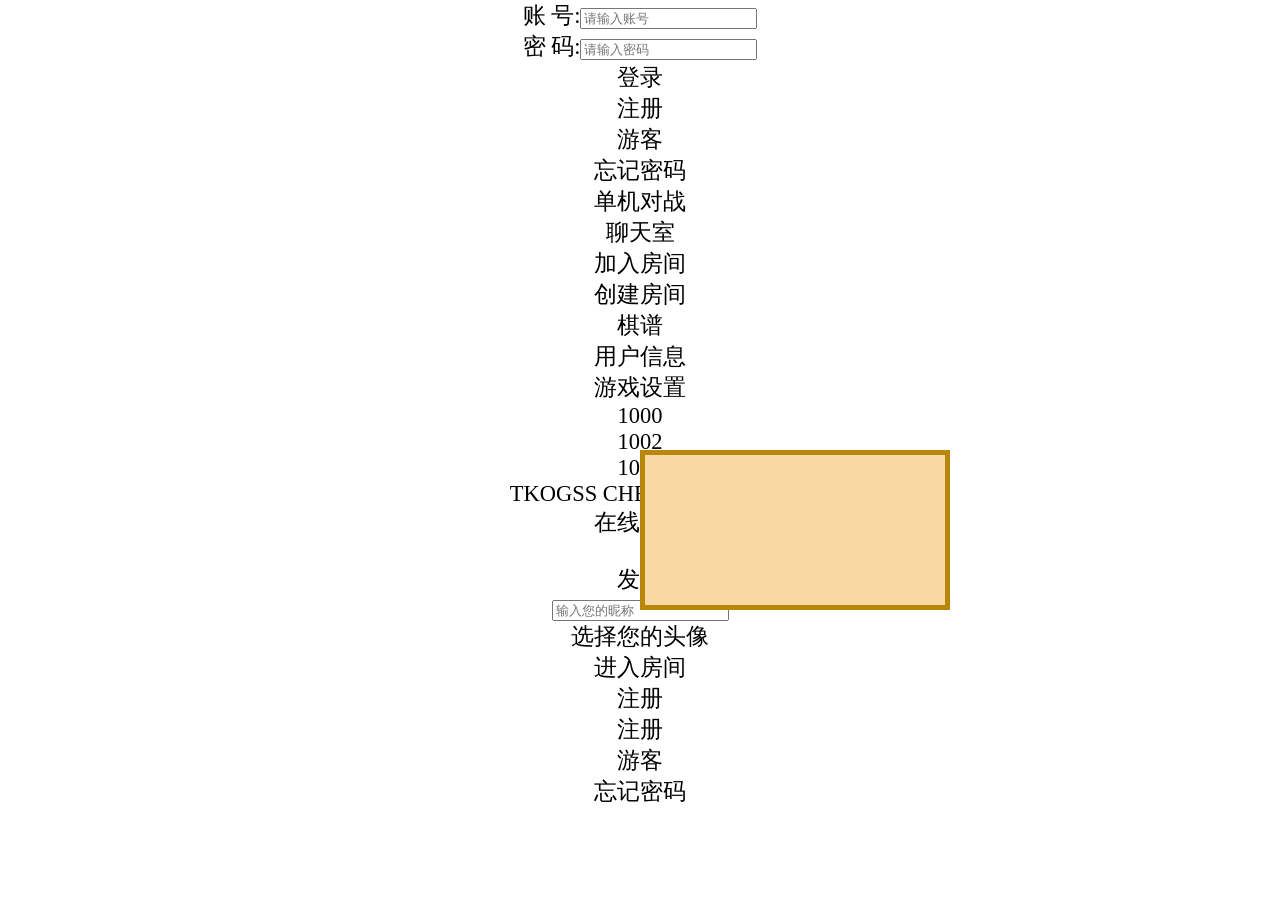
==== index.html @ 9ad6f3d1 "Add files via upload" ====
<!DOCTYPE html>
<html lang="en">

	<head>
		<meta charset="UTF-8">
		<meta name="viewport" content="width=device-width,initial-scale=1.0,user-scalable=no,minimal-ui">
		<meta http-equiv="X-UA-Compatible" content="IE=Edge,chrome=1">
		<title>TKOGSS chess offline</title>
		<link rel="icon" type="image/x-icon" href="./img/favicon.ico?v=1">

		<style>
			html,
			body {
    background-image: url('./img/tkogss.jpg') !important;
    background-size: cover;          
    background-position: center;     
    background-repeat: no-repeat;
    background-attachment: fixed;    
}

			body {
				margin: 0;
				padding: 0;
				
				overflow: hidden;
				-moz-user-select: none;
				-ms-user-select: none;
				-webkit-user-select: none;
				-webkit-transform: translate3d(0, 0, 0);
				-moz-transform: translate3d(0, 0, 0);
				-ms-transform: translate3d(0, 0, 0);
				-o-transform: translate3d(0, 0, 0);
				transform: translate3d(0, 0, 0);
				-webkit-backface-visibility: hidden;
				-moz-backface-visibility: hidden;
				-ms-backface-visibility: hidden;
				backface-visibility: hidden;
			}
			
			#box {
				font-family: 'Transport';
				width: 100vw;
				height: 100vh;
				margin: 0;
				padding: 0;
				position: relative;
				top: 0;
				left: 0;
				text-align: center;
				font-size: 2.5vmin;
			}
			
			#map {
				position: absolute;
				left: 50%;
				top: 50%;
				padding: 0px;
				margin: 0;
				border: 0.06rem solid darkgoldenrod;
				background: rgba(249, 216, 162, 1);
			}
		</style>
		<link rel="stylesheet" type="text/css" href="./css/view.css"/>
		<link href="./css/css/font-awesome.css" rel="stylesheet">
		<script>
			(function() {
				//rem 与屏幕/字体大小比例计算
				var userFontSize = parseFloat(getComputedStyle(document.documentElement, false)['fontSize']);
				var ratio = 16 / userFontSize;
				var fontSize = (innerWidth / 1536 * 0.625) * 10 * ratio;
				document.documentElement.style.fontSize = fontSize + "rem";
//				if(innerWidth<=768){
//					var userFontSize = parseFloat(getComputedStyle(document.documentElement, false)['fontSize']);
//					var ratio = 16 / userFontSize;
//					var fontSize = (innerWidth / 1536 * 0.625) * 10 * ratio;
//					document.documentElement.style.fontSize = fontSize + "rem";
//				}
				//				window.onresize = function() {
				//					fontSize = (innerWidth / 1536 * 0.625) * 10 * ratio;
				//					document.documentElement.style.fontSize = fontSize + "rem";
				//}
			})();
		</script>
		<!--<script src="http://livejs.com/live.js"></script>-->
		<!--<script src="js/live.js"></script>-->
		<script src="js/socket.io.min.js"></script>
		<script src="js/axios0.18.min.js"></script>
	</head>

	<body>

		<div id="box">
			<canvas id="map"></canvas>
			<audio src="audio/music.ogg" id="audioBGM" loop="loop" hidden="hidden"></audio>
			<audio src="audio/MOVE.WAV" hidden="hidden" id="audioClick"></audio>
			<audio src="audio/go.wav" hidden="hidden" id="audioGo"></audio>
			<audio src="audio/kill.wav" hidden="hidden" id="audioKill"></audio>
			<audio src="audio/dong.wav" hidden="hidden" id="audioEat"></audio>


			<form class="form" id="login">
				<div class="inputPosition" id="loginName"><span>账 号:</span><input type="text"  class="inputStyle"  value="" maxlength="6" autocomplete="on" placeholder="请输入账号"/></div>
				<div class="inputPosition" id="loginPassWord"><span>密 码:</span><input type="password"  class="inputStyle" value="" maxlength="18" autocomplete="on" placeholder="请输入密码"/></div> 
				<div id="loginBtn" class="formBtn">登录</div>
				<div id="regBtn" class="formBtn">注册</div>
				<div id="youkeBtn" class="formBtn">游客</div>
				<div id="forgetBtn" class="formBtn">忘记密码</div>
			</form>
			<div id="gameMainMenu">
				<div id="singlePlay">单机对战</div>
				<div id="btnMenuChat">聊天室</div>
				<div id="btnMenuPlay">加入房间</div>
				<div id="btnMenuCrateRoom">创建房间</div>
				<div id="btnMenuChessRecord">棋谱</div>
				<div id="btnMenuUserInfo">用户信息</div>
				<div id="btnMenuGameSet">游戏设置</div>
			</div>
			<div id="btnOnlinePlay">
				<div class="room">1000</div>
				<div class="room">1002</div>
				<div class="room">1001</div>
			</div>
			<div id="gameMenu" style="display: none;">游戏菜单</div>
			<div id="Chessboard">
				TKOGSS CHESSSSS!!!!!!!!
			</div>
			<div id="chat" class=''>
			<div id="chat_title">在线交流<span class="chat_title_onlineNum"></span>
			</div><i class="fa fa-close"><span></span></i>
			<div id="chat_body" class="chat_center">
				<div id="chat_main">
					<div id="chat_main_info">
						<!--别人的-->
						<div class="other_info">
						
						</div>
					</div>
				</div>
				<div id="chat_input" contenteditable="true">

				</div>
				<i class="" id="onlineNum" title="在线人数"></i>
				<i class="fa fa-smile-o" id="biaoqing" title="选择表情">
					<div id="biaoqing_box"></div>
				</i>

				<div id="btnSend">发送</div>
			</div>
			<div id="setName">
				<input type="text" id="" value="" placeholder="输入您的昵称" maxlength="6" />
				<div id="selfName"></div>
				<div id="smile" class="fa fa-paper-plane-o"></div>
				<!--头像列表-->
				<div id="smileList">
					<div>选择您的头像</div>
					<i class="fa fa-paper-plane-o"></i>
					<i class="fa fa-user-o"></i>
					<i class="fa fa-github"></i>
					<i class="fa fa-android"></i>
					<i class="fa fa-pagelines"></i>
					<i class="fa fa-diamond"></i>
					<i class="fa fa-frown-o"></i>
					<i class="fa fa-smile-o"></i>
					<i class="fa fa-star"></i>
					<i class="fa fa-pied-piper-alt"></i>
					<i class="fa fa-heart"></i>
				</div>
				<div id="btnSetName">进入房间</div>
			</div>
		</div>
		
			<form class="form" id="reg">
				注册
				<div id="youkeBtn111" class="formBtn btnBack">注册</div>
			</form>
			<form class="form" id="youke">
				游客
			</form>
			<form class="form" id="forgetPassword">
				忘记密码
			</form>
		</div>
		<script type="text/javascript">
			(function() {
				var bgm = document.getElementById('audioBGM');
				if (bgm) {
					bgm.volume = 0.35; 
				}
				function triggerBGM() {
					if (bgm && bgm.paused) {
						bgm.play().catch(function(err) {
							console.log("Audio playback delayed: waiting for a definitive touch/click gesture.");
						});
					}
				}
				
				document.addEventListener('click', triggerBGM, { once: true });
				document.addEventListener('touchstart', triggerBGM, { once: true });
			})();
		</script>
		<script type="text/javascript" src="js/map3.js"></script>

	</body>

</html>
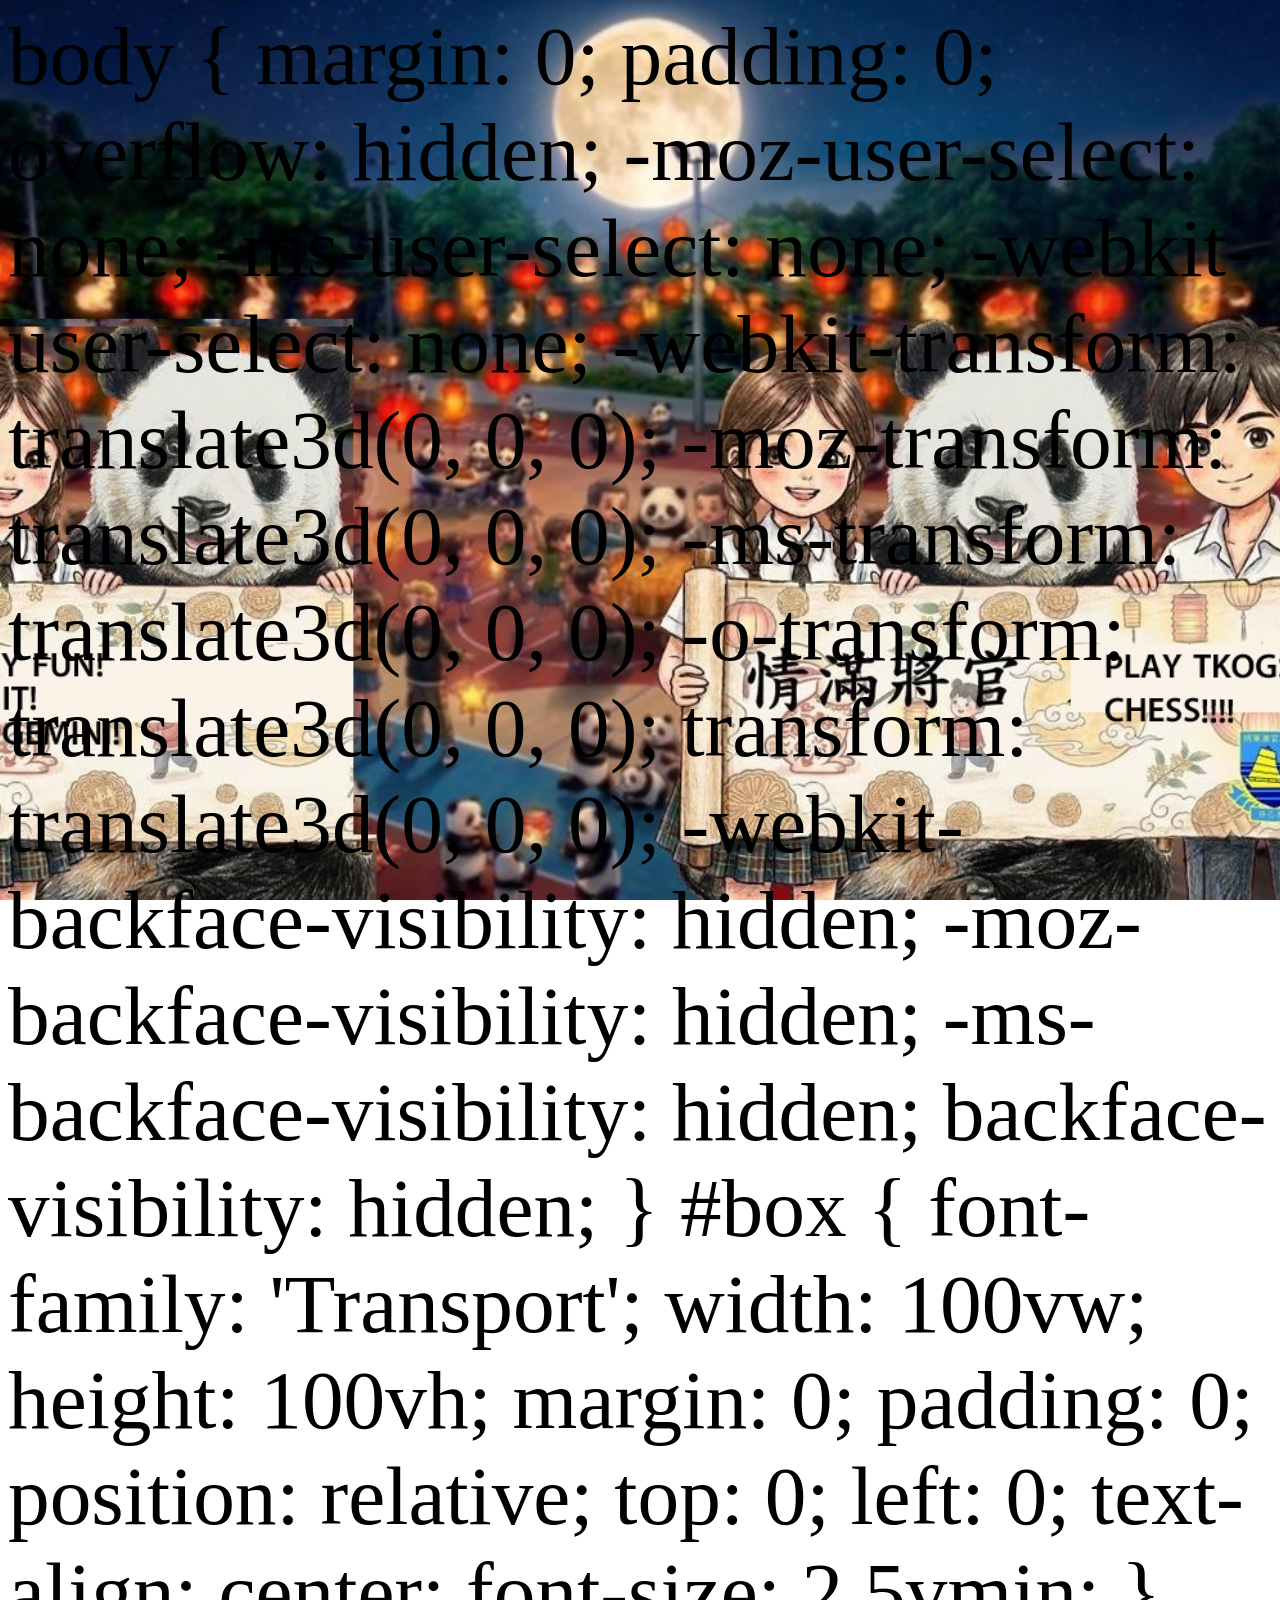
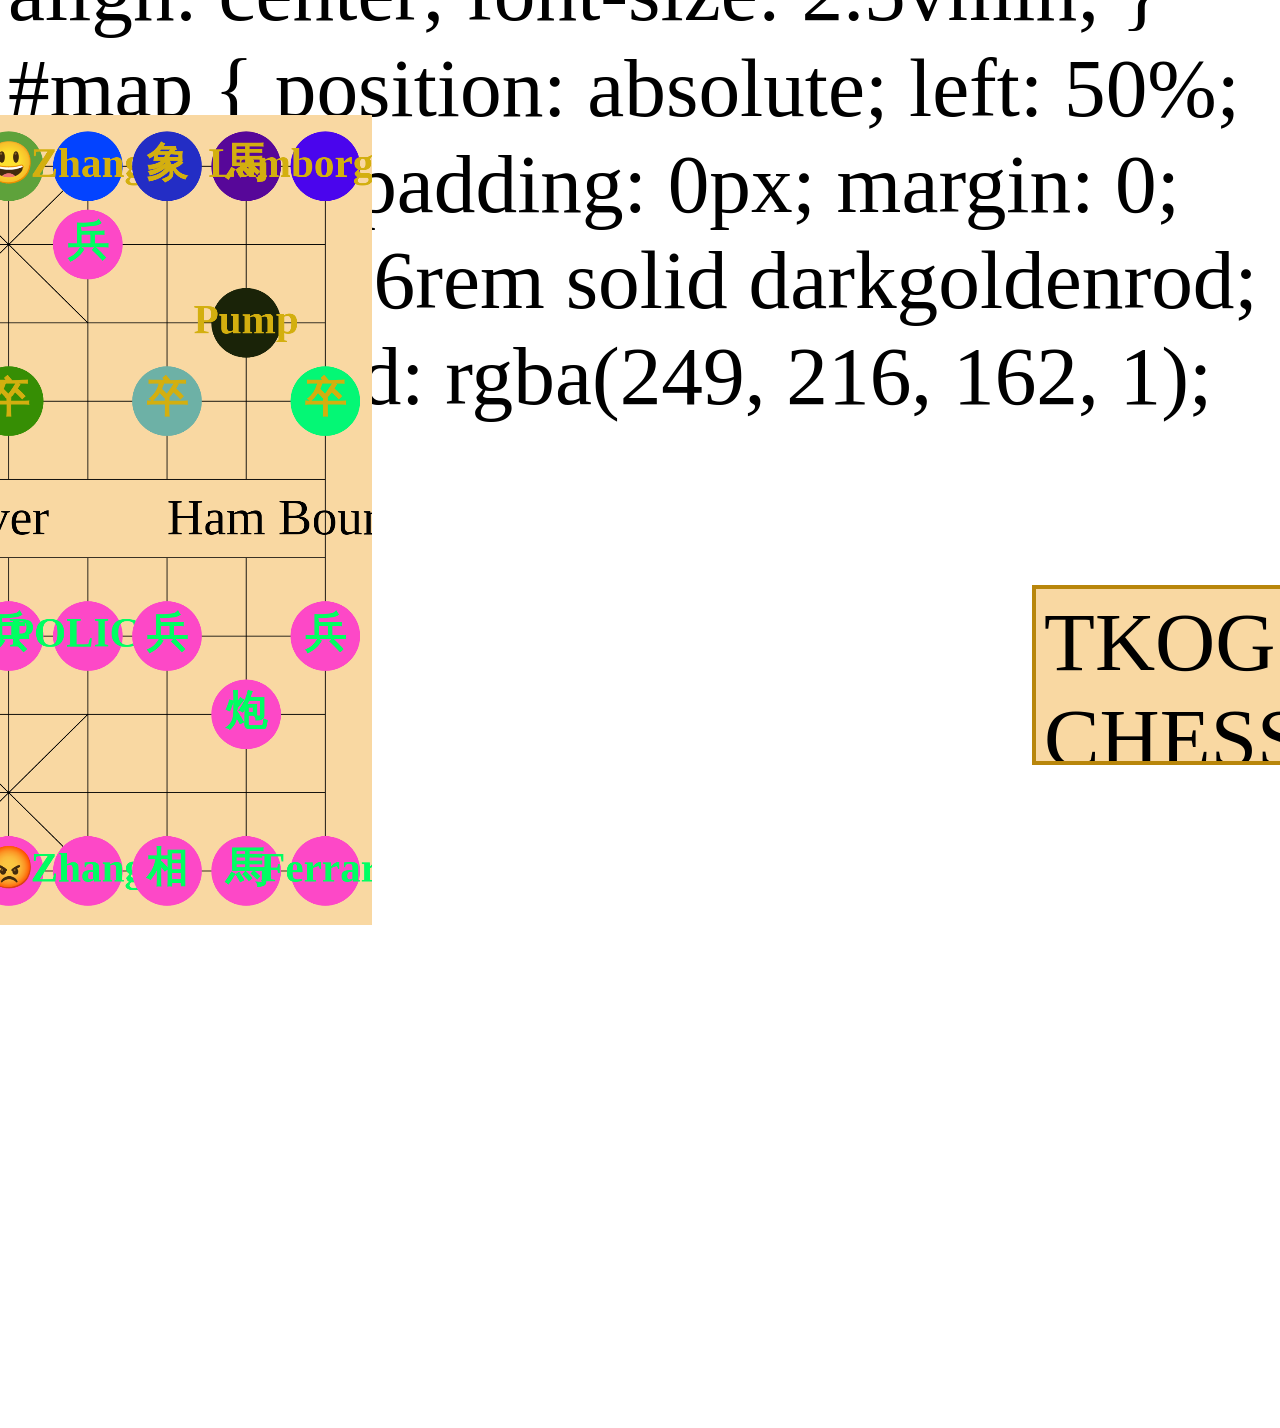
==== commit ea412960: "Butron" ====
--- a/index.html
+++ b/index.html
@@ -17,6 +17,23 @@
     background-repeat: no-repeat;
     background-attachment: fixed;    
 }
+			<a href="https://www.gate2home.com" class="my-button">Visit Google</a>
+
+
+<style>
+  .my-button {
+    display: inline-block;
+    padding: 10px 20px;
+    background-color: #007BFF;
+    color: white;
+    text-decoration: none;
+    border-radius: 5px;   
+    font-weight: bold;
+  }
+  .my-button:hover {
+    background-color: #0056b3; 
+  }
+</style>
 
 			body {
 				margin: 0;
@@ -202,4 +219,4 @@
 
 	</body>
 
-</html>+</html>
--- a/css/view.css
+++ b/css/view.css
@@ -0,0 +1,727 @@
+@charset "utf-8";
+/*登录 注册*/
+@media (min-width: 800px) {
+	#box {
+		width: 100vw;
+		height: 100vh;
+		position: relative;
+		left: 0;
+		top: 0;
+	}
+	.form {
+		display: none;
+		width: 70vmin;
+		height: 80vmin;
+		position: absolute;
+		top: 50%;
+		left: 50%;
+		margin-top: -40vmin;
+		margin-left: -35vmin;
+		border: 0.05rem solid darkgoldenrod;
+		background: rgba(249, 216, 162, 1);
+		opacity: 0.95;
+		backface-visibility: hidden;
+		transform: translateX(0);
+		transition: 1s ease;
+		z-index: 999;
+	}
+	/*登录成功后 游戏主菜单*/
+	#gameMainMenu {
+		transform: translate3d(0, 0, 0);
+		opacity: 0.96;
+		width: 70vmin;
+		height: 80vmin;
+		position: absolute;
+		top: 50%;
+		left: 50%;
+		margin-top: -40vmin;
+		margin-left: -35vmin;
+		border: 0.05rem solid darkgoldenrod;
+		background: rgba(249, 216, 162, 1);
+		transform-style: preserve-3d;
+		transform: perspective(16rem) rotateY(180deg);
+		transform-origin: 50% 50%;
+		transition: 1s transform ease;
+		backface-visibility: hidden;
+		z-index: 999;
+	}
+	#gameMainMenu > div {
+		-moz-user-select: none;
+		-ms-user-select: none;
+		-webkit-user-select: none;
+		/*border-radius: 8%;*/
+		width: 25vmin;
+		height: 5vmin;
+		cursor: pointer;
+		font-family: '微软雅黑';
+		font-size: 2.2vmin;
+		margin: 1vmin;
+		margin-left: -11.5vmin;
+		margin-top: 2.5vmin;
+		border: none;
+		outline: none;
+		color: white;
+		box-shadow: 2px 2px 10px rgba(0, 0, 0, 0.3);
+		background: darkgoldenrod;
+		position: relative;
+		left: 50%;
+		top: 12%;
+		line-height: 5vmin;
+		text-align: center;
+		opacity: 0.9;
+		transition: 0.6s;
+	}
+	#gameMainMenu > div:hover {
+		background: orange;
+		opacity: 1;
+		transition: 0.5s all;
+	}
+	#gameMainMenu > div:active {
+		transition: 0.1s box-shadow;
+		box-shadow: 2px 2px 10px rgba(0, 0, 0, 0.3) inset;
+	}
+	#gameMenu {
+		width: 15vmin;
+		height: 5vmin;
+		position: absolute;
+		line-height: 5vmin;
+		top: 50%;
+		left: 50%;
+		color: white;
+		background: darkgoldenrod;
+		z-index: 999;
+	}
+	#Chessboard {
+		display: flex;
+		flex-wrap: wrap;
+		justify-content: space-between;
+		position: absolute;
+		left: 50%;
+		top: 50%;
+		width: 15vmin;
+		min-width: 282px;
+		max-height: 20vmin;
+		overflow-y: scroll;
+		border: 0.05rem solid darkgoldenrod;
+		background: rgba(249, 216, 162, 1);
+		padding: 5px 8px;
+		box-sizing: border-box;
+	}
+	#Chessboard span {
+		display: inline-block;
+		margin: 5px;
+		line-height: initial;
+	}
+	#Chessboard::-webkit-scrollbar-thumb {
+		background: burlywood;
+		border-radius: 6px;
+	}
+	#Chessboard::-webkit-scrollbar {
+		/*background: rgba(255, 255, 255, 1);*/
+	}
+	#login {
+		transform: translate3d(0, 0, 0);
+		position: absolute;
+		transform-style: preserve-3d;
+		transform: perspective(16rem) rotateY(0deg);
+		transform-origin: 50% 50%;
+		transition: 1s transform ease;
+		backface-visibility: hidden;
+		box-shadow: 1px 1px 0px 50vmin rgba(0, 0, 0, 0.4);
+	}
+	#reg {
+		transform: translateX(-100vw);
+	}
+	#forgetPassword {
+		transform: translateX(-100vw);
+	}
+	#youke {
+		transform: translateX(-100vw);
+	}
+	.inputPosition {
+		position: absolute;
+		left: 50%;
+		width: 30vmin;
+		margin-left: -18vmin;
+	}
+	.inputStyle {
+		width: 20vmin;
+		height: 5vmin;
+		font: 2.5vmin '宋体';
+		margin: 0;
+		margin-top: -5vmin;
+		padding: 0;
+		outline: none;
+		border: none;
+		background: transparent;
+		border-bottom: 2px solid darkgoldenrod;
+		transition: 0.3s;
+	}
+	.inputStyle:focus {
+		border-color: red;
+	}
+	#loginName {
+		top: 24vmin;
+	}
+	#loginPassWord {
+		top: 32vmin;
+	}
+	.inputPosition span {
+		min-width: 10vmin;
+		float: left;
+		margin-left: 0vmin;
+		line-height: 3.5vmin;
+		display: inline-block;
+		text-indent: 0vmin;
+	}
+	.formBtn {
+		-moz-user-select: none;
+		-ms-user-select: none;
+		-webkit-user-select: none;
+		/*border-radius: 8%;*/
+		width: 8vmin;
+		height: 4vmin;
+		cursor: pointer;
+		font-family: '微软雅黑';
+		font-size: 2vmin;
+		margin: 0;
+		padding: 0.2vmin;
+		border: none;
+		outline: none;
+		color: white;
+		box-shadow: 2px 2px 10px rgba(0, 0, 0, 0.3);
+		background: darkgoldenrod;
+		position: absolute;
+		left: 50%;
+		top: 50%;
+		line-height: 4vmin;
+		text-align: center;
+		opacity: 0.9;
+	}
+	.formBtn:hover {
+		background: orange;
+		opacity: 1;
+		transition: 0.5s all;
+		border-radius: 20%/40%;
+	}
+	.formBtn:active {
+		transition: 0.1s box-shadow;
+		box-shadow: 2px 2px 10px rgba(0, 0, 0, 0.3) inset;
+	}
+	#loginBtn {
+		margin-left: -20vmin;
+	}
+	#regBtn {
+		margin-left: -10vmin;
+	}
+	#youkeBtn {
+		margin-left: 0vmin;
+	}
+	#forgetBtn {
+		margin-left: 10vmin;
+	}
+	.inputStyle::-webkit-input-placeholder {
+		text-indent: 0.05rem;
+		color: gray;
+		transition: 0.5s;
+		transform-origin: left top;
+	}
+
+	.inputStyle:-moz-placeholder {
+		text-indent: 0.05rem;
+		transition: 0.5s;
+		transform-origin: left top;
+	}
+	.inputStyle:-ms-input-placeholder {
+		text-indent: 0.05rem;
+		-ms-transition: 0.5s;
+		transform-origin: left top;
+	}
+	.inputStyle:focus::-webkit-input-placeholder {
+		transform: scale(0.7) translateY(-1vmin);
+		color: red;
+	}
+
+	.inputStyle:focus::-moz-placeholder {
+		transform: scale(0.7) translateY(-1vmin);
+		color: red;
+	}
+
+	.inputStyle:focus:-ms-input-placeholder {
+		transform: scale(0.7) translateY(-1vmin);
+		color: red;
+	}
+	#btnOnlinePlay {
+		background: rgba(249, 216, 162, 1);
+		display: none;
+		width: 70vmin;
+		height: 80vmin;
+		position: absolute;
+		top: 50%;
+		left: 50%;
+		margin-top: -40vmin;
+		margin-left: -35vmin;
+		border: 0.05rem solid darkgoldenrod;
+		overflow: hidden;
+		overflow-y: scroll;
+	}
+	.room {
+		display: inline-block;
+		background: darkgoldenrod;
+		width: 1rem;
+		height: 1rem;
+		margin: 0.2rem;
+		text-align: center;
+		line-height: 1.2rem;
+		word-wrap: break-word;
+	}
+
+	#chat {
+		opacity: 0;
+		transition: opacity 0.5s ease, top 0.3s ease, transform 0s;
+		-webkit-transition: opacity 0.5s ease, top 0.3s ease, transform 0s;
+		-ms-transition: opacity 0.5s ease, top 0.3s ease, transform 0s;
+		-moz-transition: opacity 0.5s ease, top 0.3s ease, transform 0s;
+		font: 0.14rem/0.4rem '微软雅黑';
+		border: 0.05rem solid darkgoldenrod;
+		background: rgba(249, 216, 162, 1);
+		background: linear-gradient(to top, rgba(249, 216, 162, 1), darkgoldenrod);
+		position: absolute;
+		left: 50%;
+		top: -4rem;
+		width: 6.5rem;
+		height: 5.5rem;
+		border-radius: 2%;
+		margin-left: -3.25rem;
+		/*box-shadow: 3px 2px 20px black;*/
+		z-index: -1;
+	}
+
+	.chat_show {
+		opacity: 1 !important;
+		top: 1rem !important;
+		z-index: 1000 !important;
+	}
+
+	#chat .fa-close {
+		display: block;
+		width: 0.25rem;
+		height: 0.25rem;
+		position: absolute;
+		font-size: 0.25rem;
+		top: 0.08rem;
+		right: 0.1rem;
+		transition: 0.5s;
+		color: burlywood;
+	}
+
+	#chat .fa-close:hover {
+		color: red;
+	}
+	#chat #chat_title {
+		position: absolute;
+		cursor: move;
+		transition: 0s;
+		width: 6.5rem;
+		height: 0.4rem;
+		font-size: 0.15rem;
+		font-weight: bold;
+		border-top-left-radius: 3%;
+		border-top-right-radius: 3%;
+		color: white;
+		text-indent: 0.2rem;
+		background: linear-gradient(to top, rgba(249, 216, 162, 1), darkgoldenrod);
+	}
+
+	.chat_center {
+		position: absolute;
+		top: 0.4rem;
+	}
+	#chat_body {
+		width: 6.5rem;
+		height: 5.1rem;
+		border-bottom-right-radius: 2%;
+		border-bottom-left-radius: 2%;
+	}
+	#chat_main {
+		position: absolute;
+		width: 6.5rem;
+		height: 3.6rem;
+		font-size: 0.14rem;
+		line-height: 0.22rem;
+		overflow-y: scroll;
+		overflow-x: hidden;
+	}
+
+	#chat_main::-webkit-scrollbar {
+		/*background: rgba(255, 255, 255, 1);*/
+	}
+
+	#chat_main::-webkit-scrollbar-thumb {
+		background: deepskyblue;
+		border-radius: 6px;
+	}
+	#chat_input {
+		position: absolute;
+		overflow-y: scroll;
+		top: 3.6rem;
+		border-top: 1px solid #c2c2c2;
+		width: 6.5rem;
+		height: 1.5rem;
+		text-indent: 0.4rem;
+		text-align: left;
+		line-height: 0.2rem;
+		font-size: 0.16rem;
+		border-bottom-right-radius: 4%;
+		border-bottom-left-radius: 4%;
+	}
+	#chat_input::-webkit-scrollbar {
+		/*background: rgba(255, 255, 255, 1);*/
+	}
+
+	#chat_input::-webkit-scrollbar-thumb {
+		background: deepskyblue;
+		border-radius: 6px;
+	}
+	#biaoqing {
+		font-size: 0.25rem;
+		position: absolute;
+		top: 3.6rem;
+		left: 0.1rem;
+	}
+	#biaoqing_box {
+		display: none;
+		background: white;
+		position: absolute;
+		top: -1.5rem;
+		left: -0.1rem;
+		width: 3rem;
+		height: 1.5rem;
+	}
+	#biaoqing_box img {
+		padding: 0.05rem;
+		width: 0.3rem;
+		height: 0.3rem;
+	}
+	.fa-smile-o:hover {
+		color: rgba(0, 245, 255, 1);
+	}
+	#btnSend {
+		border-radius: 8%;
+		width: 0.6rem;
+		height: 0.3rem;
+		cursor: pointer;
+		font-family: '新宋体' '微软雅黑';
+		font-size: 0.14rem;
+		margin: 0;
+		border: none;
+		outline: none;
+		color: white;
+		box-shadow: 2px 2px 10px rgba(0, 0, 0, 0.3);
+		background: rgba(0, 132, 255, 0.8);
+		position: absolute;
+		right: 0.2rem;
+		bottom: 0.2rem;
+		line-height: 0.3rem;
+		text-align: center;
+	}
+
+	#btnSend:hover {
+		background: rgba(0, 132, 255, 1);
+	}
+	#btnSend:active {
+		box-shadow: 2px 2px 10px rgba(0, 0, 0, 0.3) inset;
+	}
+	#setName {
+		display: none;
+		width: 6.5rem;
+		height: 5.2rem;
+		position: absolute;
+		left: 50%;
+		top: 0.4rem;
+		margin-left: -3.25rem;
+		z-index: 9999;
+		background: linear-gradient(to top, rgba(249, 216, 162, 1), darkgoldenrod);
+	}
+	#setName input {
+		display: none !important;
+		border: none;
+		width: 1rem;
+		font-family: '微软雅黑';
+		font-size: 0.16rem;
+		position: absolute;
+		top: 0.2rem;
+		left: 50%;
+		margin-left: -0.5rem;
+		background: transparent;
+		border-radius: 5%;
+		border-bottom: 2px solid deepskyblue;
+	}
+	#smile {
+		width: 0.7rem;
+		height: 0.7rem;
+		border-radius: 50%;
+		position: absolute;
+		top: 0.5rem;
+		left: 50%;
+		margin-left: -0.35rem;
+		font-size: 0.7rem;
+		line-height: 0.7rem;
+		color: #40affe;
+	}
+	#smileList {
+		width: 6.5rem;
+		height: 2.1rem;
+		position: absolute;
+		top: 1.2rem;
+		left: 0rem;
+		font-size: 0.4rem;
+		line-height: 0.7rem;
+		text-align: center;
+	}
+	#smileList div {
+		font-size: 0.2rem;
+		text-align: center;
+	}
+	#smileList i:hover {
+		color: #40affe;
+	}
+	#btnSetName {
+		border-radius: 8%;
+		width: 1rem;
+		height: 0.5rem;
+		cursor: pointer;
+		font-family: '新宋体' '微软雅黑';
+		font-size: 0.16rem;
+		margin: 0;
+		border: none;
+		outline: none;
+		color: white;
+		box-shadow: 2px 2px 10px rgba(0, 0, 0, 0.3);
+		background: rgba(0, 132, 255, 0.8);
+		position: absolute;
+		right: 0.5rem;
+		bottom: 1.2rem;
+		line-height: 0.5rem;
+		text-align: center;
+	}
+	/*聊天界面 用户信息*/
+	/*头像*/
+	#chat_main code {
+		display: inline-block;
+		text-align: center;
+		width: 0.4rem;
+		height: 0.4rem;
+		line-height: 0.4rem;
+		border: 1px solid #00bfff;
+		border-radius: 100%;
+		font-size: 0.3rem;
+		color: #40affe;
+	}
+	/*自己的消息气泡*/
+	.uesr_info_chat {
+		/*允许复制有一定概率触发拖动bug*/
+		-moz-user-select: none;
+		-khtml-user-select: none;
+		user-select: none;
+		display: inline-block;
+		text-align: left;
+		border-radius: 10px 10px;
+		padding: 0.1rem;
+		color: white;
+		background: rgba(0, 132, 255, 1);
+		max-width: 5.1rem;
+		height: auto;
+	}
+	/*复制时的颜色*/
+	.uesr_info_chat::selection {
+		background: cyan;
+		color: white;
+	}
+
+	.uesr_info_chat::-moz-selection {
+		background: #d3d3d3;
+		color: #555;
+	}
+
+	.uesr_info_chat::-webkit-selection {
+		background: #d3d3d3;
+		color: #555;
+	}
+	/*整体*/
+	#chat_main_info {
+		width: 6.5rem;
+		height: 3.6rem;
+		display: inline-block !important;
+		position: absolute;
+		right: 0px;
+		left: 0px;
+	}
+	/*每个消息的内容 昵称 头像  消息*/
+	.self_info {
+		position: relative;
+		top: 0;
+		right: 0.67rem;
+		display: block;
+		margin-top: 0.2rem;
+		text-align: right;
+	}
+	.self_info_name,
+	.self_info_photo {
+		display: inline-block;
+		text-align: right;
+		/*position:absolute;*/
+	}
+	.self_info_photo {
+		position: absolute;
+		right: -0.5rem;
+	}
+	.self_info_name {
+		position: absolute;
+		color: black;
+		font-weight: 500;
+		top: -0.2rem;
+		right: 0rem;
+		font-size: 0.13rem;
+	}
+	/*其他用户*/
+	.other_info {
+		position: relative;
+		left: 0.5rem;
+		top: 0;
+		display: block;
+		margin-top: 0.2rem;
+		text-align: left !important;
+	}
+	.other_info_name,
+	.other_info_photo {
+		display: inline-block;
+		text-align: left;
+	}
+	.other_info_name {
+		position: absolute;
+		color: black;
+		font-weight: 500;
+		top: -0.22rem;
+		left: 0rem;
+		font-size: 0.13rem;
+	}
+	.other_info_photo {
+		position: absolute;
+		left: -0.5rem;
+	}
+	/*别人的气泡*/
+	.other_info_chat {
+		/*允许复制有一定概率触发拖动bug*/
+		-moz-user-select: none;
+		-khtml-user-select: none;
+		user-select: none;
+		display: inline-block;
+		text-align: left;
+		border-radius: 10px 10px;
+		padding: 0.1rem;
+		color: black;
+		background: #dcdcdc;
+		max-width: 5.1rem;
+		height: auto;
+	}
+	/*vip气泡  彩蛋  哈哈*/
+	.vip_info_chat {
+		/*允许复制有一定概率触发拖动bug*/
+		-moz-user-select: none;
+		-khtml-user-select: none;
+		user-select: none;
+		display: inline-block;
+		text-align: left;
+		border-radius: 10px 10px;
+		padding: 0.1rem;
+		color: black;
+		background: gold;
+		animation: vip_info_chat 2s linear;
+		max-width: 5.1rem;
+		height: auto;
+	}
+	@keyframes vip_info_chat {
+		0% {
+			background: #00ffff;
+		}
+		25% {
+			background: #009f95;
+		}
+		50% {
+			background: red;
+		}
+		100% {
+			background: gold;
+		}
+	}
+	/*在线人数*/
+	.chat_title_onlineNum {
+		font-size: 0.12rem;
+		color: white;
+		margin-left: 0.1rem;
+	}
+}
+
+@media (max-width: 800px) {
+	#setName input {
+		display: none !important;
+		border: none;
+		width: 1rem;
+		font-family: '微软雅黑';
+		font-size: 0.16rem;
+		position: absolute;
+		top: 0.2rem;
+		left: 50%;
+		margin-left: -0.5rem;
+		background: transparent;
+		border-radius: 5%;
+		border-bottom: 2px solid deepskyblue;
+	}
+	.inputPosition {
+		position: absolute;
+		left: 50%;
+		width: 30vmin;
+		margin-left: -15vmin;
+	}
+	.inputStyle {
+		width: 30vmin;
+		height: 5vmin;
+		font: 3vmin '宋体';
+		margin: 0;
+		padding: 0;
+		outline: none;
+		border: none;
+		background: transparent;
+		border-bottom: 2px solid darkgoldenrod;
+		transition: 0.3s;
+	}
+	.form {
+		display: none !important;
+		position: absolute;
+		top: 50%;
+		left: 50%;
+		margin-top: -48vmin;
+		margin-left: -45vmin;
+		width: 90vmin;
+		height: 96vmin;
+		border: 0.05rem solid darkgoldenrod;
+		background: rgba(249, 216, 162, 1);
+		opacity: 0.95;
+		z-index: 999;
+		box-shadow: 1px 1px 0px 100vw rgba(0, 0, 0, 0.4);
+	}
+	#loginName {
+		top: 27vmin;
+	}
+	#loginPassWord {
+		top: 36vmin;
+	}
+	.inputPosition span {
+		float: left;
+		margin-left: -1.5rem;
+		line-height: 4vmin;
+		display: inline-block;
+		text-indent: 0vmin;
+	}
+}
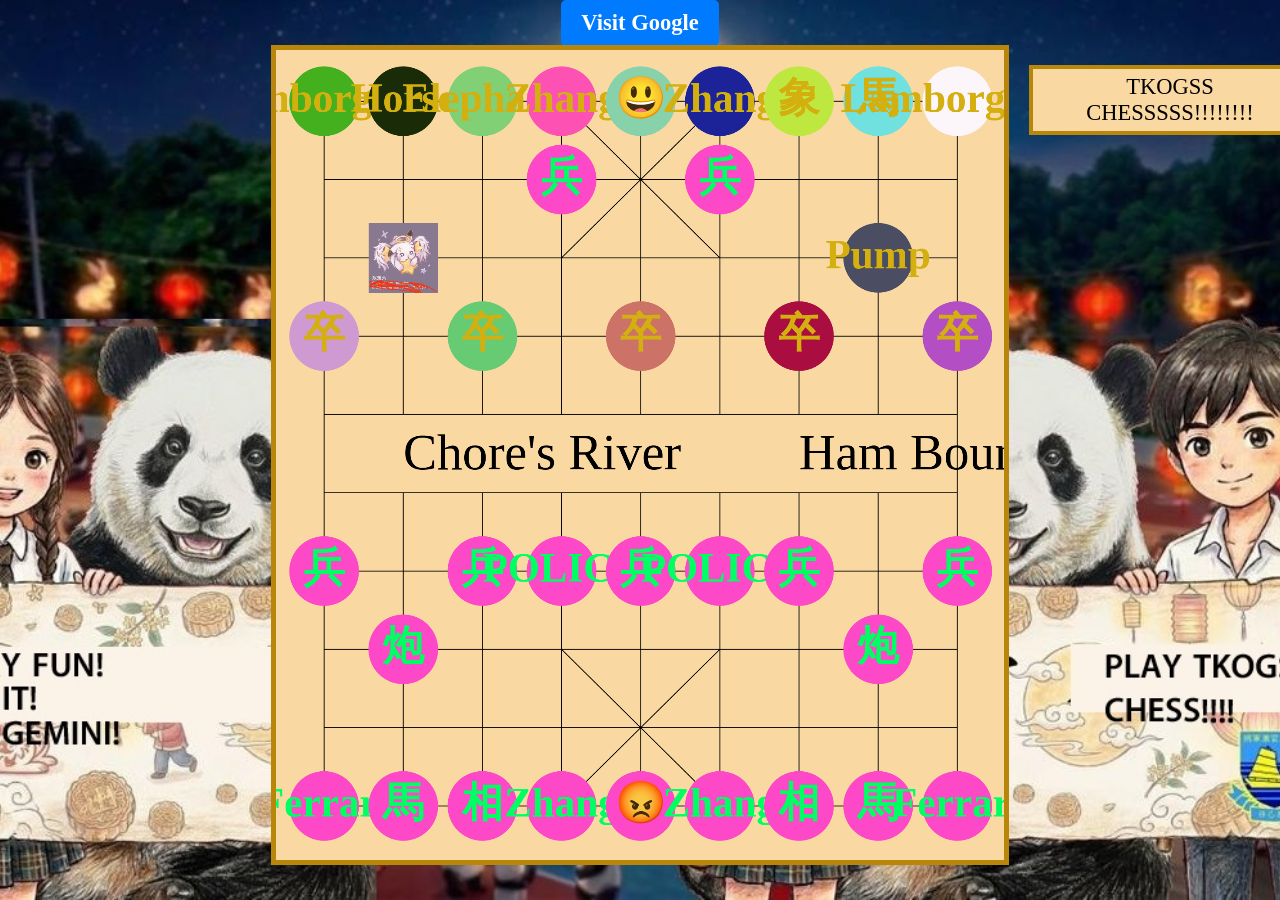
==== commit ee7ed4c3: "Refactor index.html structure and styles" ====
--- a/index.html
+++ b/index.html
@@ -11,34 +11,30 @@
 		<style>
 			html,
 			body {
-    background-image: url('./img/tkogss.jpg') !important;
-    background-size: cover;          
-    background-position: center;     
-    background-repeat: no-repeat;
-    background-attachment: fixed;    
-}
-			<a href="https://www.gate2home.com" class="my-button">Visit Google</a>
-
-
-<style>
-  .my-button {
-    display: inline-block;
-    padding: 10px 20px;
-    background-color: #007BFF;
-    color: white;
-    text-decoration: none;
-    border-radius: 5px;   
-    font-weight: bold;
-  }
-  .my-button:hover {
-    background-color: #0056b3; 
-  }
-</style>
+				background-image: url('./img/tkogss.jpg') !important;
+				background-size: cover;          
+				background-position: center;     
+				background-repeat: no-repeat;
+				background-attachment: fixed;    
+			}
+
+			.my-button {
+				display: inline-block;
+				padding: 10px 20px;
+				background-color: #007BFF;
+				color: white;
+				text-decoration: none;
+				border-radius: 5px;   
+				font-weight: bold;
+			}
+			
+			.my-button:hover {
+				background-color: #0056b3; 
+			}
 
 			body {
 				margin: 0;
 				padding: 0;
-				
 				overflow: hidden;
 				-moz-user-select: none;
 				-ms-user-select: none;
@@ -81,25 +77,12 @@
 		<link href="./css/css/font-awesome.css" rel="stylesheet">
 		<script>
 			(function() {
-				//rem 与屏幕/字体大小比例计算
 				var userFontSize = parseFloat(getComputedStyle(document.documentElement, false)['fontSize']);
 				var ratio = 16 / userFontSize;
 				var fontSize = (innerWidth / 1536 * 0.625) * 10 * ratio;
 				document.documentElement.style.fontSize = fontSize + "rem";
-//				if(innerWidth<=768){
-//					var userFontSize = parseFloat(getComputedStyle(document.documentElement, false)['fontSize']);
-//					var ratio = 16 / userFontSize;
-//					var fontSize = (innerWidth / 1536 * 0.625) * 10 * ratio;
-//					document.documentElement.style.fontSize = fontSize + "rem";
-//				}
-				//				window.onresize = function() {
-				//					fontSize = (innerWidth / 1536 * 0.625) * 10 * ratio;
-				//					document.documentElement.style.fontSize = fontSize + "rem";
-				//}
 			})();
 		</script>
-		<!--<script src="http://livejs.com/live.js"></script>-->
-		<!--<script src="js/live.js"></script>-->
 		<script src="js/socket.io.min.js"></script>
 		<script src="js/axios0.18.min.js"></script>
 	</head>
@@ -107,6 +90,8 @@
 	<body>
 
 		<div id="box">
+			<a href="https://www.gate2home.com" class="my-button">Visit Google</a>
+
 			<canvas id="map"></canvas>
 			<audio src="audio/music.ogg" id="audioBGM" loop="loop" hidden="hidden"></audio>
 			<audio src="audio/MOVE.WAV" hidden="hidden" id="audioClick"></audio>
@@ -147,7 +132,6 @@
 			<div id="chat_body" class="chat_center">
 				<div id="chat_main">
 					<div id="chat_main_info">
-						<!--别人的-->
 						<div class="other_info">
 						
 						</div>
@@ -167,7 +151,6 @@
 				<input type="text" id="" value="" placeholder="输入您的昵称" maxlength="6" />
 				<div id="selfName"></div>
 				<div id="smile" class="fa fa-paper-plane-o"></div>
-				<!--头像列表-->
 				<div id="smileList">
 					<div>选择您的头像</div>
 					<i class="fa fa-paper-plane-o"></i>
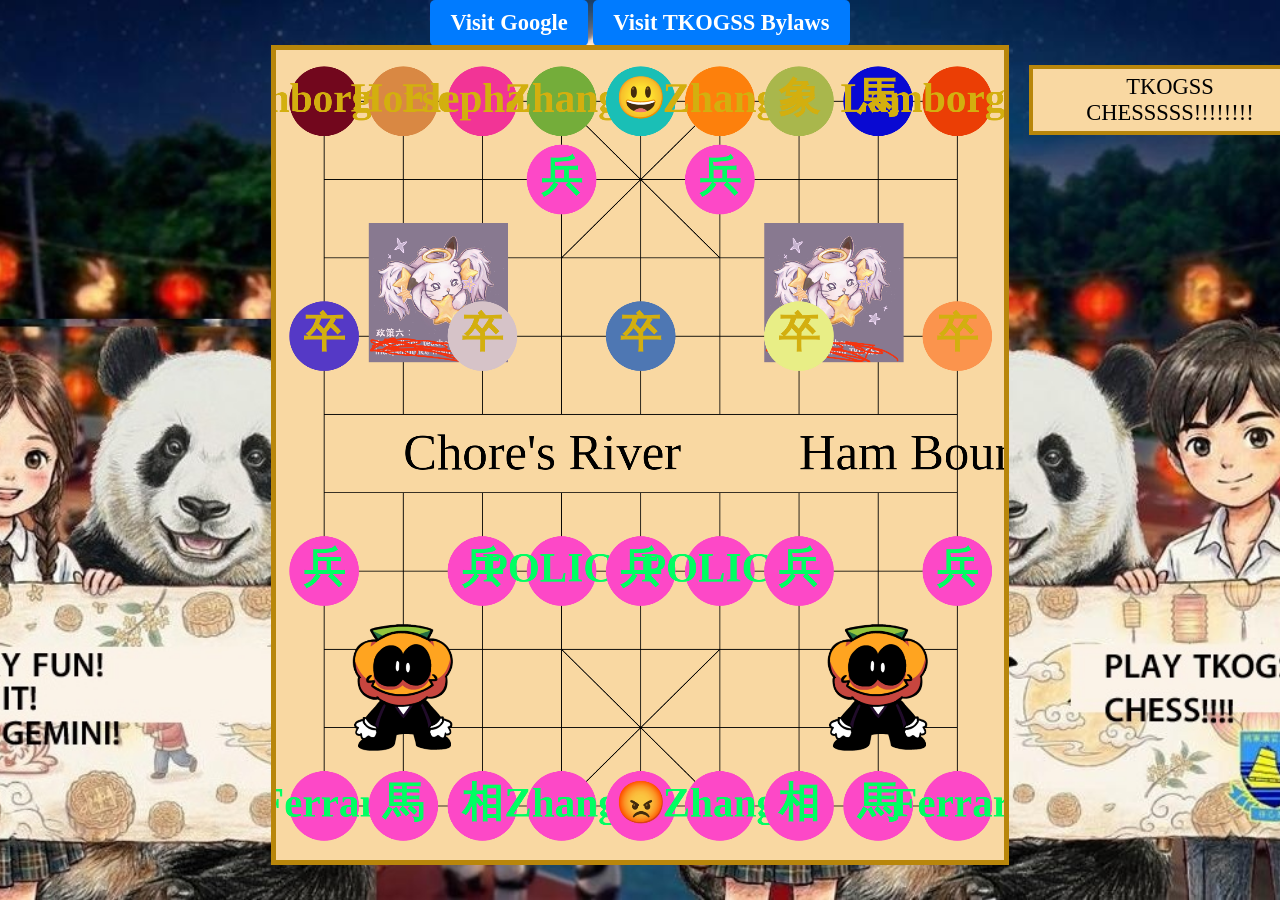
==== commit c83aecb4: "Bylaws" ====
--- a/index.html
+++ b/index.html
@@ -91,6 +91,7 @@
 
 		<div id="box">
 			<a href="https://www.gate2home.com" class="my-button">Visit Google</a>
+			<a href="https://docs.google.com/document/d/18bEGK8-8kivGMwQRUZ74Q_CoVow0rW2rccoje9PmsCE/edit?usp=drivesdk" class="my-button">Visit TKOGSS Bylaws</a>
 
 			<canvas id="map"></canvas>
 			<audio src="audio/music.ogg" id="audioBGM" loop="loop" hidden="hidden"></audio>
